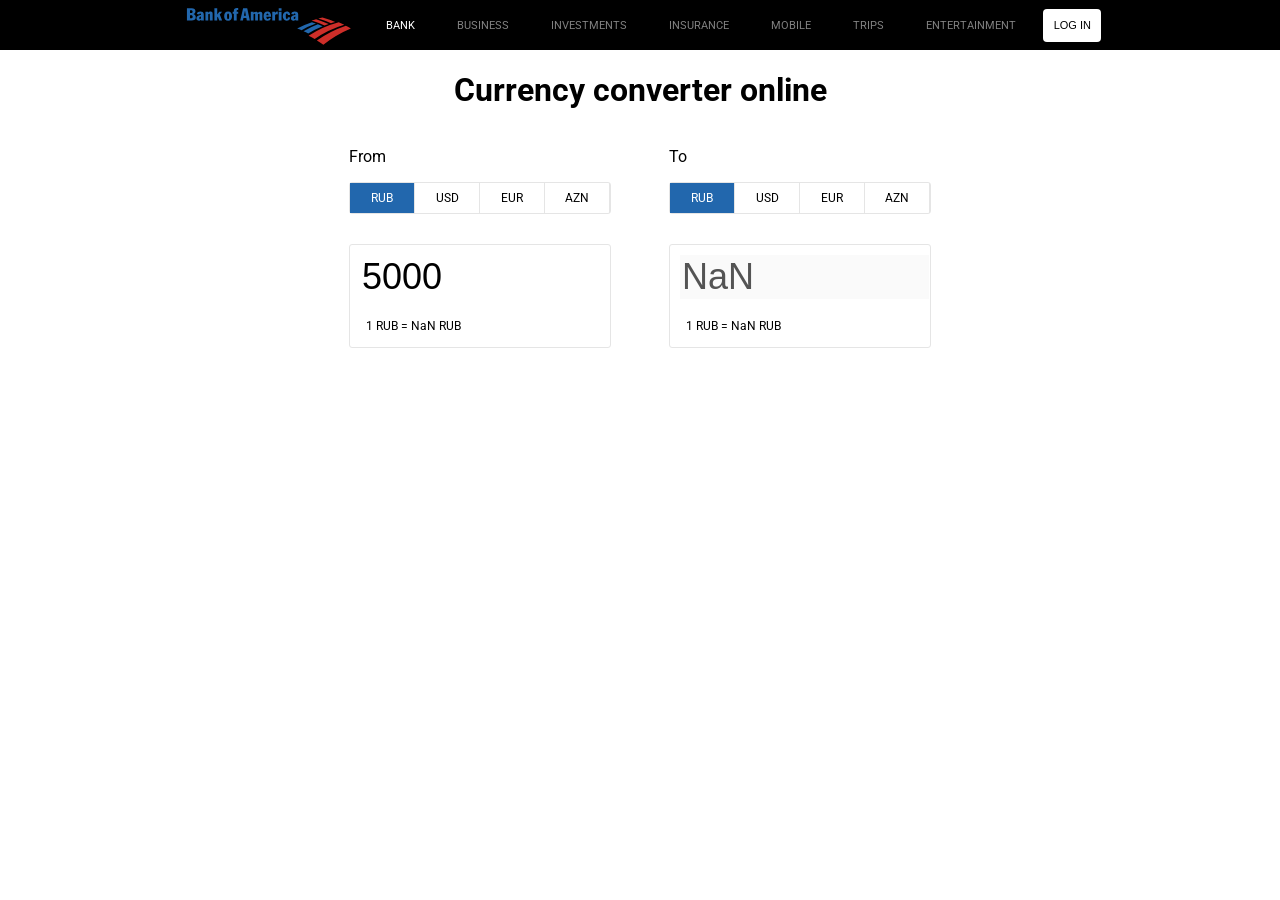
==== CurrencyConverter/index.html @ 556712aa "Add files via upload" ====
<!DOCTYPE html>
<html lang="en">

<head>
    <meta charset="UTF-8">
    <meta http-equiv="X-UA-Compatible" content="IE=edge">
    <meta name="viewport" content="width=device-width, initial-scale=1.0">
    <link rel="stylesheet" href="style.css">
    <title>Document</title>
</head>

<body>
    <div class="header">
        <div class="insideHeader">
            <div class="logo">
                <img src="logo.svg" alt="">
            </div>
            <div class="listOfTabs">
                <a class="clickedTab" href="#">BANK</a>
                <a href="#">BUSINESS</a>
                <a href="#">INVESTMENTS</a>
                <a href="#">INSURANCE</a>
                <a href="#">MOBILE</a>
                <a href="#">TRIPS</a>
                <a href="#">ENTERTAINMENT</a>
            </div>
            <div class="enterButton">
                <button>LOG IN</button>
            </div>
        </div>
    </div>

    <div class="main">
        <div class="insideMain">
            <h1>Currency converter online</h1>
            <div class="converter">
                <div class="leftSide">
                    <p>From</p>
                    <div class="valuesLeft">
                        <div class="baseCurrency clicked">RUB</div>
                        <div class="baseCurrency">USD</div>
                        <div class="baseCurrency">EUR</div>
                        <div class="baseCurrency">AZN</div>
                    </div>
                    <div class="amount">
                        <input class="entered" id="input" type="number" value="5000" />
                        <p class="rateL">1 RUB = 1.0000 RUB</p>
                    </div>
                </div>

                <div class="rightSide">
                    <p>To</p>
                    <div class="valuesRight">
                        <div class="targetCurrency clicked">RUB</div>
                        <div class="targetCurrency">USD</div>
                        <div class="targetCurrency">EUR</div>
                        <div class="targetCurrency">AZN</div>
                    </div>
                    <div class="amount">
                        <input class="result" id="output" value='5000' disabled />
                        <p class="rateR">1 RUB = 1.0000 RUB</p>
                    </div>

                </div>
            </div>
        </div>
    </div>

    <script src="script.js"></script>
</body>

</html>
---- CurrencyConverter/style.css ----
@import url('https://fonts.googleapis.com/css2?family=Roboto:wght@500&display=swap');

body {
  padding: 0;
  margin: 0;
  font-family: Roboto, sans-serif;
}

.header {
  background: black;
}

.insideHeader {
  width: 950px;
  height: 50px;
  margin: auto;
  display: flex;
  justify-content: space-around;
  align-items: center;
}

.listOfTabs {
  width: 630px;
  display: flex;
  justify-content: space-between;
}

a {
  color: grey;
  text-decoration-line: none;
  font-size: 11px;
}

a.clickedTab {
  color: white;
}

.enterButton button {
  border: none;
  width: 58px;
  height: 33px;
  font-style: normal;
  font-weight: 500;
  font-size: 11px;
  line-height: 13px;
  background-color: white;
  border-radius: 4px;
}

.enterButton button:hover {
  cursor: pointer;
}


.insideMain {
  width: 650px;
  margin: auto;
}

h1 {
  display: flex;
  justify-content: center;
}

.converter {
  width: 640px;
  margin: auto;
  display: flex;
  justify-content: space-around;
  align-items: center;
}

.valuesLeft,
.valuesRight {
  height: 30px;
  width: 260px;
  display: flex;
  justify-content: space-around;
  align-items: center;
  border: 1px solid #e5e5e5;
  border-radius: 3px;
}

.amount {
  margin-top: 30px;
  width: 260px;
  height: 102px;
  border: 1px solid #e5e5e5;
  border-radius: 3px;
}

.baseCurrency,
.targetCurrency {
  width: 80px;
  border-right: 1px solid #e5e5e5;
  display: flex;
  justify-content: center;
  align-items: center;
  height: 30px;
  font-size: 12px;
}

.clicked {
  background-color: #2267ad;
  color: white;
}

input {
  width: 245px;
  margin-top: 10px;
  margin-left: 10px;
  font-size: 36px;
  border: none;
  outline: none;
}

input::-webkit-outer-spin-button,
input::-webkit-inner-spin-button {
  -webkit-appearance: none;
  margin: 0;
}

.result {
  width: 245px;
  margin-top: 10px;
  margin-left: 10px;
  font-size: 36px;
}

.rateL {
  margin-top: 20px;
  margin-left: 16px;
  font-size: 12px;
}

.rateR {
  margin-top: 20px;
  margin-left: 16px;
  font-size: 12px;
}
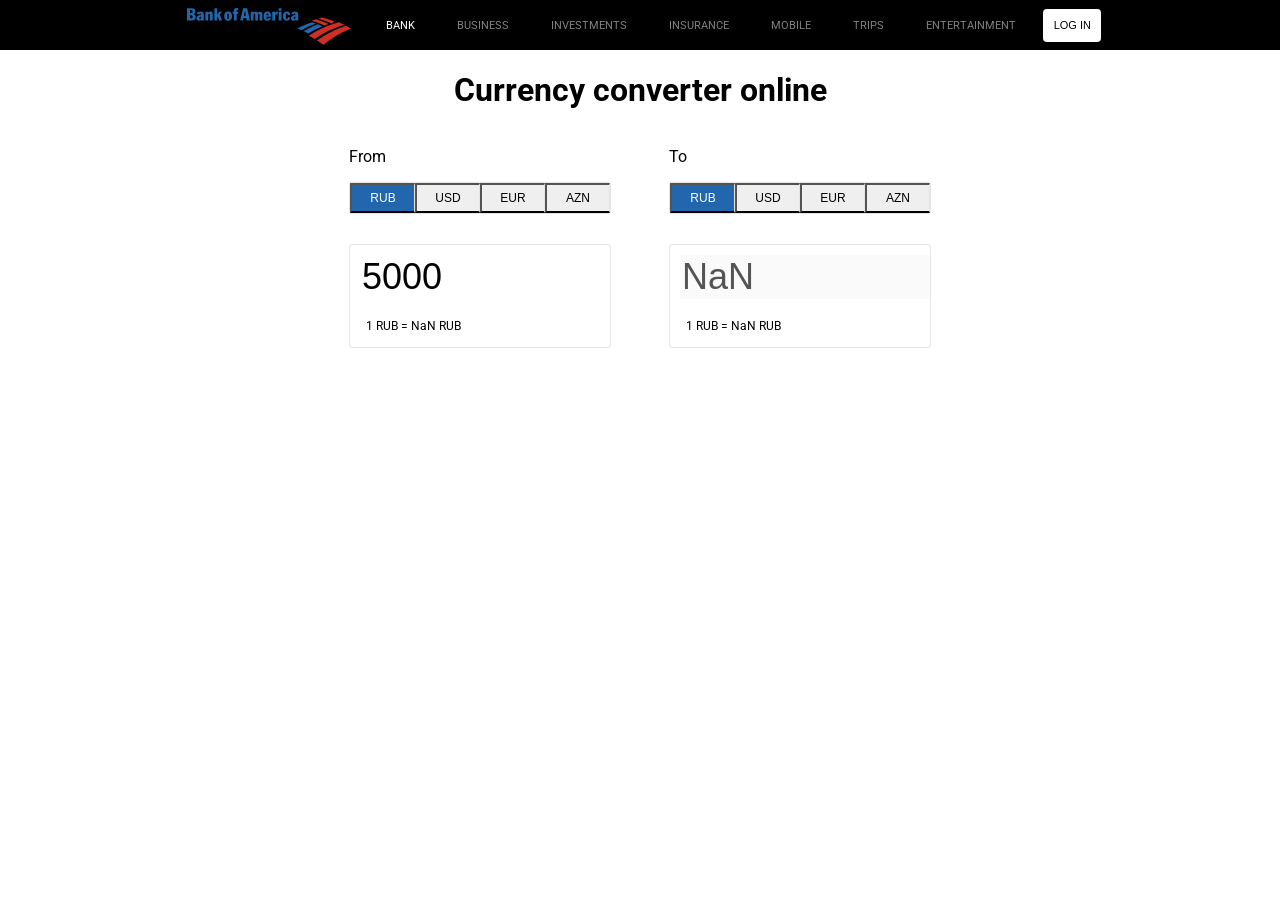
==== commit 4815c9ea: "Update index.html" ====
--- a/CurrencyConverter/index.html
+++ b/CurrencyConverter/index.html
@@ -6,7 +6,7 @@
     <meta http-equiv="X-UA-Compatible" content="IE=edge">
     <meta name="viewport" content="width=device-width, initial-scale=1.0">
     <link rel="stylesheet" href="style.css">
-    <title>Document</title>
+    <title>Converter by Max</title>
 </head>
 
 <body>
@@ -37,10 +37,10 @@
                 <div class="leftSide">
                     <p>From</p>
                     <div class="valuesLeft">
-                        <div class="baseCurrency clicked">RUB</div>
-                        <div class="baseCurrency">USD</div>
-                        <div class="baseCurrency">EUR</div>
-                        <div class="baseCurrency">AZN</div>
+                        <button class="baseCurrency clicked">RUB</button>
+                        <button class="baseCurrency">USD</button>
+                        <button class="baseCurrency">EUR</button>
+                        <button class="baseCurrency">AZN</button>
                     </div>
                     <div class="amount">
                         <input class="entered" id="input" type="number" value="5000" />
@@ -51,10 +51,10 @@
                 <div class="rightSide">
                     <p>To</p>
                     <div class="valuesRight">
-                        <div class="targetCurrency clicked">RUB</div>
-                        <div class="targetCurrency">USD</div>
-                        <div class="targetCurrency">EUR</div>
-                        <div class="targetCurrency">AZN</div>
+                        <button class="targetCurrency clicked">RUB</button>
+                        <button class="targetCurrency">USD</button>
+                        <button class="targetCurrency">EUR</button>
+                        <button class="targetCurrency">AZN</button>
                     </div>
                     <div class="amount">
                         <input class="result" id="output" value='5000' disabled />
@@ -69,4 +69,4 @@
     <script src="script.js"></script>
 </body>
 
-</html>+</html>
